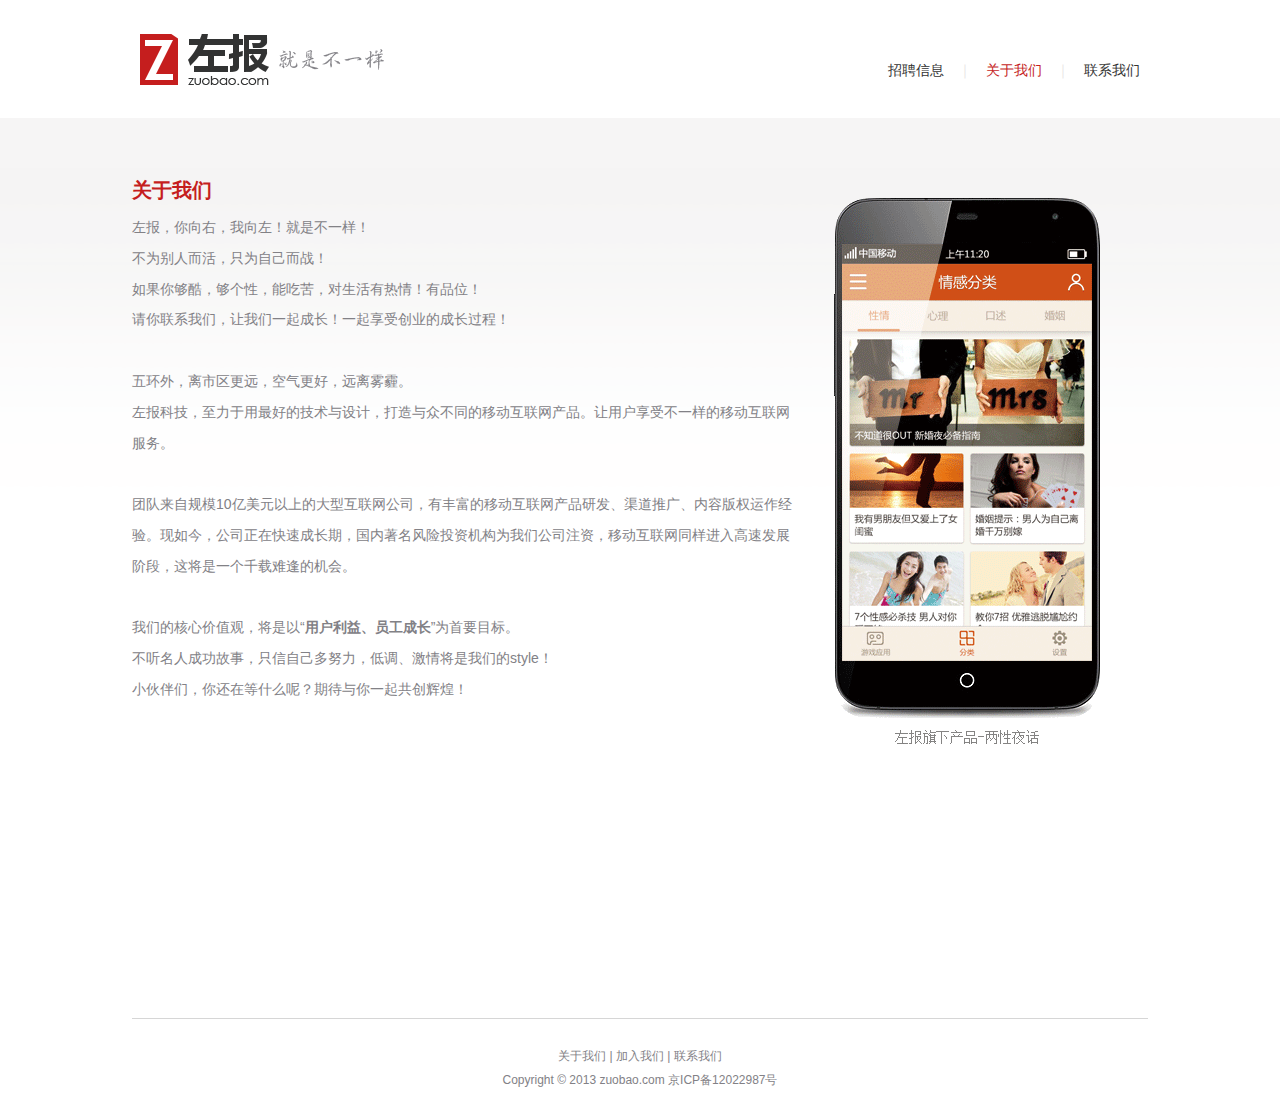
==== aboutus.html @ 4f0c11c1 "更新一版" ====
<!DOCTYPE html PUBLIC "-//W3C//DTD XHTML 1.0 Transitional//EN" "http://www.w3.org/TR/xhtml1/DTD/xhtml1-transitional.dtd">
<html xmlns="http://www.w3.org/1999/xhtml">
<head>
<meta http-equiv="Content-Type" content="text/html; charset=gb2312" />
<title>�� - ���ǲ�һ�� - ��������</title>
<meta name="Keywords" content="��-���ǲ�һ��" />
<meta name="Description" content="��-���ǲ�һ��" />
<link href="css/style.css" rel="stylesheet" type="text/css" />
<link rel="shortcut icon" href="images/favicon.ico" type="image/x-icon" >
</head>
<body>
<div id="header">
  <div id="logo"><img src="images/logo.png" alt="" /></div>
  <div class="nav"><a href="index.html">��Ƹ��Ϣ</a>������<a href="aboutus.html" class="red">��������</a>������<a href="Contactus.html">��ϵ����</a></div>
</div>
<div id="content">
  <div class="aboutus">
    <h2>��������</h2>
    <div class="aboutus-text">�󱨣������ң������󣡾��ǲ�һ����<br />
��Ϊ���˶��ֻΪ�Լ���ս��<br />
����㹻�ᣬ�����ԣ��ܳԿ࣬�����������飡��Ʒλ��<br />
������ϵ���ǣ�������һ��ɳ���һ�����ܴ�ҵ�ĳɳ����̣�<br />
<br />
�廷�⣬��������Զ���������ã�Զ��������<br />
�󱨿Ƽ�������������õļ�������ƣ��������ڲ�ͬ���ƶ���������Ʒ�����û����ܲ�һ�����ƶ�����������<br />
<br />
�Ŷ����Թ�ģ10����Ԫ���ϵĴ��ͻ�������˾���зḻ���ƶ���������Ʒ�з��������ƹ㡢���ݰ�Ȩ�������顣����񣬹�˾���ڿ��ٳɳ��ڣ�������������Ͷ�ʻ���Ϊ���ǹ�˾ע�ʣ��ƶ�������ͬ��������ٷ�չ�׶Σ��⽫��һ��ǧ���ѷ�Ļ��ᡣ<br />
<br />
���ǵĺ��ļ�ֵ�ۣ������ԡ�<strong>�û����桢Ա���ɳ�</strong>��Ϊ��ҪĿ�ꡣ<br />
�������˳ɹ����£�ֻ���Լ���Ŭ�����͵������齫�����ǵ�style��<br />
С����ǣ��㻹�ڵ�ʲô�أ��ڴ�����һ�𹲴��Իͣ�
      <img src="images/pic-04.png" alt="" /> </div>
  </div>
</div>
<div id="footer"> <a href="aboutus.html">��������</a> |  <a href="index.html">��������</a>  | <a href="Contactus.html">��ϵ����</a><br />
  Copyright &copy; 2013 zuobao.com ��ICP��12022987�� </div>
</body>
</html>
---- css/style.css ----
body, h1, h2, h3, h4, h5, h6, hr, p, blockquote, dl, dt, dd, ul, ol, li, pre, form, fieldset, legend, button, input, textarea, th, td { margin: 0; padding: 0 }
body, button, input, select, textarea { font: 12px/1.5 tahoma, arial, 'Hiragino Sans GB', 'Microsoft Yahei', \5b8b\4f53, sans-serif }
h1, h2, h3, h4, h5, h6 { font-size: 100% }
address, cite, dfn, em, var { font-style: normal }
code, kbd, pre, samp { font-family: courier new, courier, monospace }
small { font-size: 12px }
ul, ol { list-style: none }
a { text-decoration: none }
a:hover { text-decoration: underline; color:#f60; }
sup { vertical-align: text-top }
sub { vertical-align: text-bottom }
legend { color: #000 }
fieldset, img { border: 0 }
button, input, select, textarea { font-size: 100% }
table { border-collapse: collapse; border-spacing: 0 }
#header, #content, #footer { width: 1016px; margin-left: auto; margin-right: auto }
.col-main { float: left; width: 100%; min-height: 1px }
.col-sub, .col-extra { float: left }
.layout:after, .main-wrap:after, .col-sub:after, .col-extra:after { content: '\20'; display: block; height: 0; clear: both }
.layout, .main-wrap, .col-sub, .col-extra { *zoom:1
}
.clear { clear: both; height: 0; line-height: 0; font: 0; }
.clearfix:after { content: "."; display: block; height: 0; clear: both; visibility: hidden; }
.clearfix { display: inline-block }
* html .clearfix { height: 1% }
.clearfix { display: block }
body { background: #fff url(../images/body-bg.png) repeat-x 0 118px; color:#828186; }
#header { height: 118px; overflow: hidden; position: relative }
#logo { padding: 33px 0 0 8px; }
.nav { position: absolute; right: 8px; top: 60px; font-size:14px; color:#e7e5e4; }
.nav a { color:#333; }
.nav a.red { color:#c51e1e; }
.nav a:hover { color:#f60; }
#content { min-height:800px; }
.Contactus, .aboutus { margin-top:50px; position:relative }
.Contactus h2, .aboutus h2 { line-height:2.2; font-size:20px; color:#c51e1e; }
.Contactus-text, .aboutus-text { line-height:2.2; font-size:14px; }
.Contactus-text img { margin-top:20px; }
.aboutus img { position:absolute; top:30px; right:48px; }
.job-head { height:430px; position:relative; }
.job-pic1 { height:178px; background:url(../images/pic-01.png) no-repeat center center; }
.job-pic2 { height:42px; background:url(../images/pic-02.png) no-repeat center center; }
.aboutus-text { margin-right:350px; }
.job-nav img { margin-right:20px; }
.job-box h2 { line-height:2.2; font-size:20px; }
.job-text { line-height:2.2; font-size:14px; }
.line { margin:35px 0 30px; border-top:1px solid #dad7d8 }
#footer { border-top: 1px solid #d6d6d6; text-align: center; line-height:2; padding: 25px 0; margin-top:50px; }
#footer a { color:#828186; }
#footer a:hover { color:#f60; }
.red { color:#c51e1e; }
.backToTop { display: none; width: 60px; background:url(../images/pic-03.png) no-repeat center top; padding-top:35px; color: #828186; font-size: 14px; text-align: center; position: fixed; _position: absolute; right: 30px; bottom: 100px; _bottom: "auto"; cursor: pointer;}
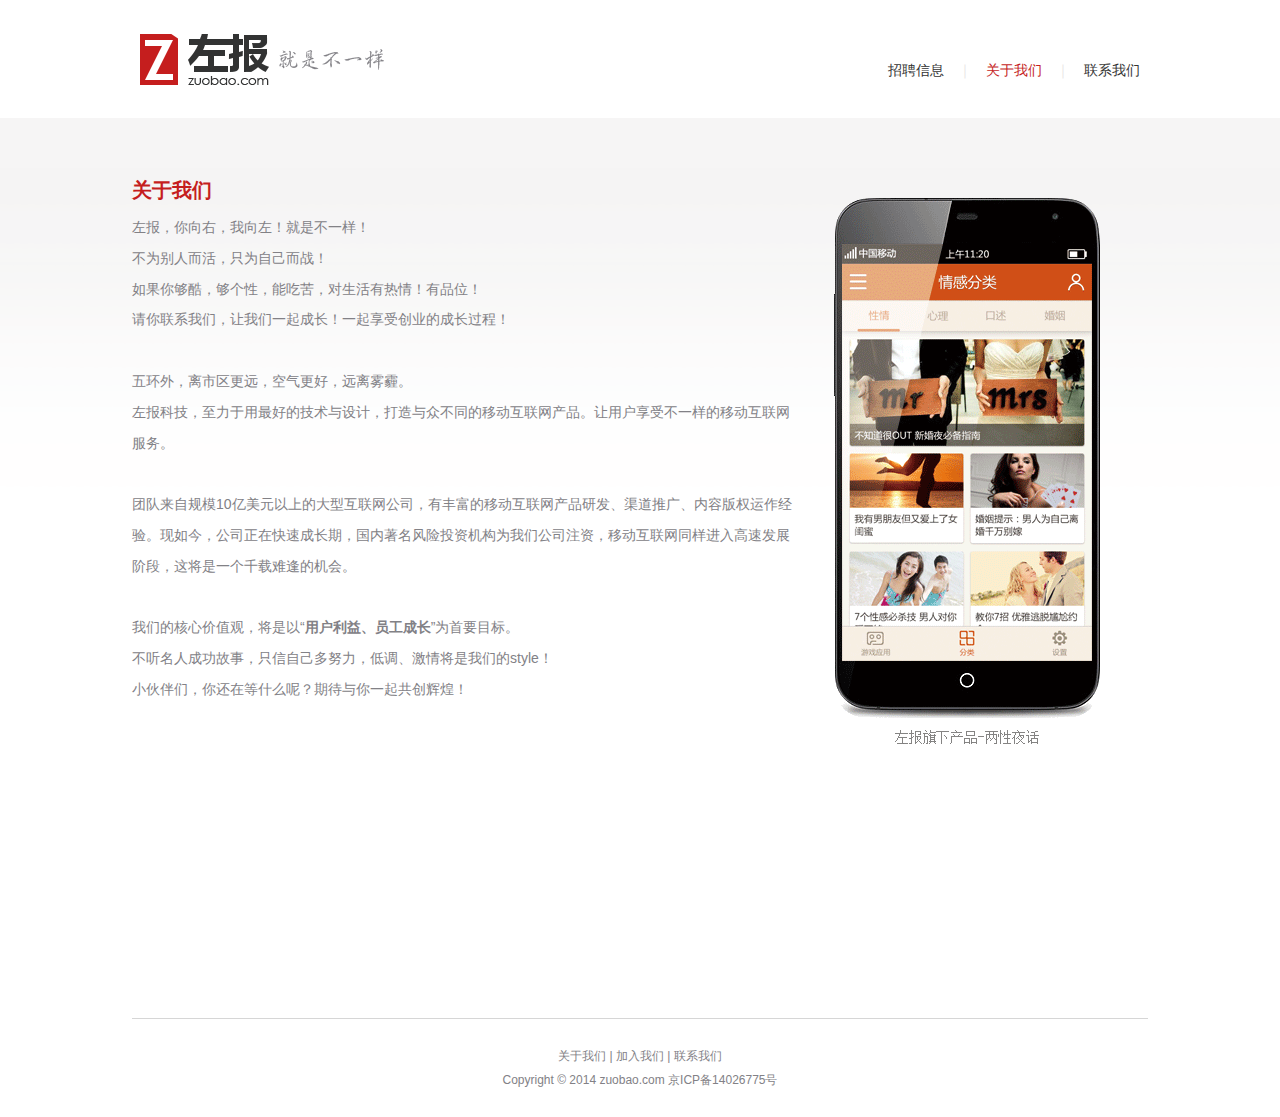
==== commit 84996f7b: "更新备案号" ====
--- a/aboutus.html
+++ b/aboutus.html
@@ -1,38 +1,38 @@
 <!DOCTYPE html PUBLIC "-//W3C//DTD XHTML 1.0 Transitional//EN" "http://www.w3.org/TR/xhtml1/DTD/xhtml1-transitional.dtd">
 <html xmlns="http://www.w3.org/1999/xhtml">
 <head>
-<meta http-equiv="Content-Type" content="text/html; charset=gb2312" />
-<title>�� - ���ǲ�һ�� - ��������</title>
-<meta name="Keywords" content="��-���ǲ�һ��" />
-<meta name="Description" content="��-���ǲ�һ��" />
+<meta http-equiv="Content-Type" content="text/html; charset=utf-8" />
+<title>左报 - 就是不一样 - 关于我们</title>
+<meta name="Keywords" content="左报-就是不一样" />
+<meta name="Description" content="左报-就是不一样" />
 <link href="css/style.css" rel="stylesheet" type="text/css" />
 <link rel="shortcut icon" href="images/favicon.ico" type="image/x-icon" >
 </head>
 <body>
 <div id="header">
   <div id="logo"><img src="images/logo.png" alt="" /></div>
-  <div class="nav"><a href="index.html">��Ƹ��Ϣ</a>������<a href="aboutus.html" class="red">��������</a>������<a href="Contactus.html">��ϵ����</a></div>
+  <div class="nav"><a href="index.html">招聘信息</a>　｜　<a href="aboutus.html" class="red">关于我们</a>　｜　<a href="Contactus.html">联系我们</a></div>
 </div>
 <div id="content">
   <div class="aboutus">
-    <h2>��������</h2>
-    <div class="aboutus-text">�󱨣������ң������󣡾��ǲ�һ����<br />
-��Ϊ���˶��ֻΪ�Լ���ս��<br />
-����㹻�ᣬ�����ԣ��ܳԿ࣬�����������飡��Ʒλ��<br />
-������ϵ���ǣ�������һ��ɳ���һ�����ܴ�ҵ�ĳɳ����̣�<br />
+    <h2>关于我们</h2>
+    <div class="aboutus-text">左报，你向右，我向左！就是不一样！<br />
+不为别人而活，只为自己而战！<br />
+如果你够酷，够个性，能吃苦，对生活有热情！有品位！<br />
+请你联系我们，让我们一起成长！一起享受创业的成长过程！<br />
 <br />
-�廷�⣬��������Զ���������ã�Զ��������<br />
-�󱨿Ƽ�������������õļ�������ƣ��������ڲ�ͬ���ƶ���������Ʒ�����û����ܲ�һ�����ƶ�����������<br />
+五环外，离市区更远，空气更好，远离雾霾。<br />
+左报科技，至力于用最好的技术与设计，打造与众不同的移动互联网产品。让用户享受不一样的移动互联网服务。<br />
 <br />
-�Ŷ����Թ�ģ10����Ԫ���ϵĴ��ͻ�������˾���зḻ���ƶ���������Ʒ�з��������ƹ㡢���ݰ�Ȩ�������顣����񣬹�˾���ڿ��ٳɳ��ڣ�������������Ͷ�ʻ���Ϊ���ǹ�˾ע�ʣ��ƶ�������ͬ��������ٷ�չ�׶Σ��⽫��һ��ǧ���ѷ�Ļ��ᡣ<br />
+团队来自规模10亿美元以上的大型互联网公司，有丰富的移动互联网产品研发、渠道推广、内容版权运作经验。现如今，公司正在快速成长期，国内著名风险投资机构为我们公司注资，移动互联网同样进入高速发展阶段，这将是一个千载难逢的机会。<br />
 <br />
-���ǵĺ��ļ�ֵ�ۣ������ԡ�<strong>�û����桢Ա���ɳ�</strong>��Ϊ��ҪĿ�ꡣ<br />
-�������˳ɹ����£�ֻ���Լ���Ŭ�����͵������齫�����ǵ�style��<br />
-С����ǣ��㻹�ڵ�ʲô�أ��ڴ�����һ�𹲴��Իͣ�
+我们的核心价值观，将是以“<strong>用户利益、员工成长</strong>”为首要目标。<br />
+不听名人成功故事，只信自己多努力，低调、激情将是我们的style！<br />
+小伙伴们，你还在等什么呢？期待与你一起共创辉煌！
       <img src="images/pic-04.png" alt="" /> </div>
   </div>
 </div>
-<div id="footer"> <a href="aboutus.html">��������</a> |  <a href="index.html">��������</a>  | <a href="Contactus.html">��ϵ����</a><br />
-  Copyright &copy; 2013 zuobao.com ��ICP��12022987�� </div>
+<div id="footer"> <a href="aboutus.html">关于我们</a> |  <a href="index.html">加入我们</a>  | <a href="Contactus.html">联系我们</a><br />
+  Copyright &copy; 2014 zuobao.com 京ICP备14026775号 </div>
 </body>
 </html>
